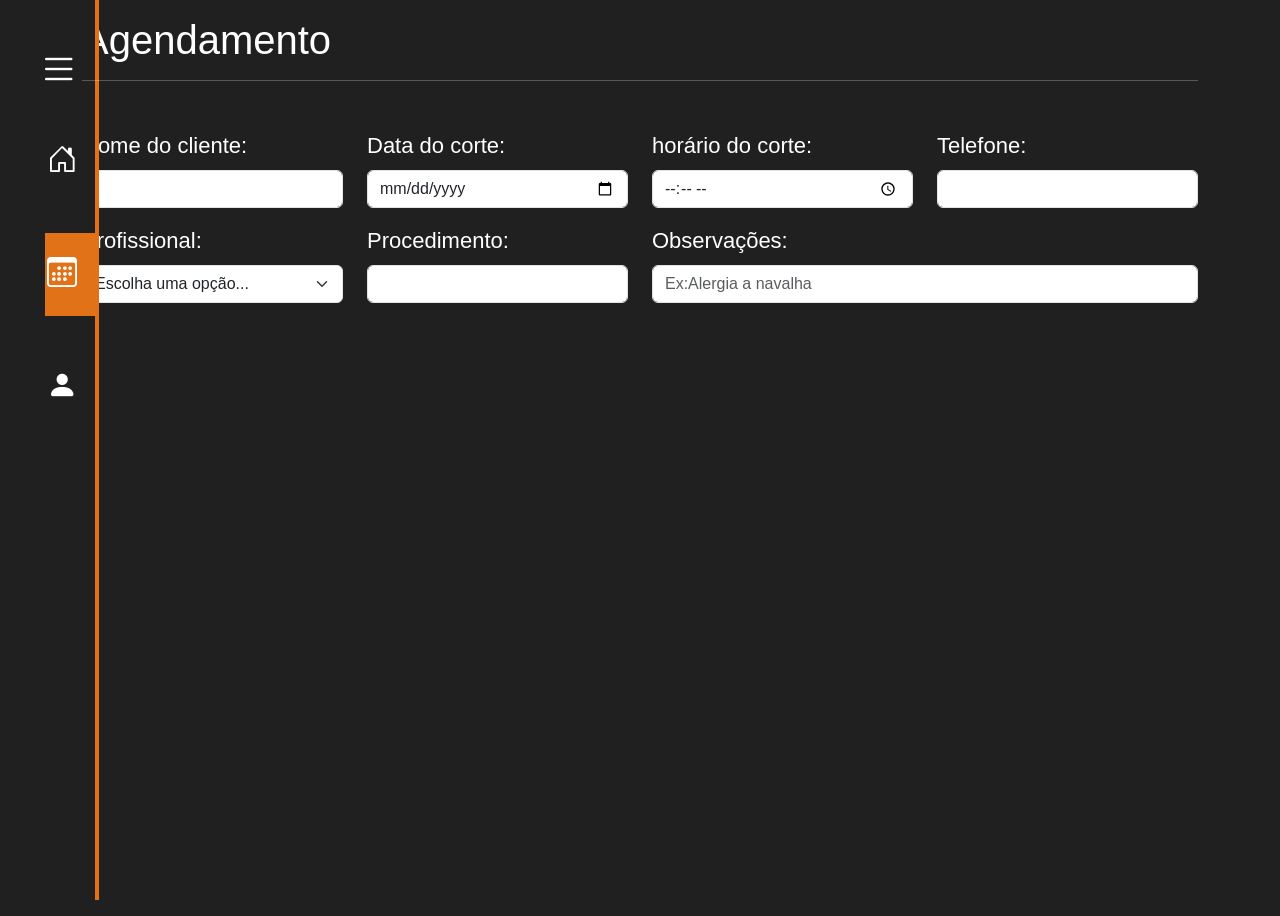
==== src/main/resources/templates/agendar.html @ f0557419 "Deletando arquivos repetidos e movendo os arquivos únicos para a outra pasta" ====
<!doctype html>
<html lang="pt-br">

<head>
    <meta charset="utf-8">
    <meta name="viewport" content="width=device-width, initial-scale=1">
    <title>Corte a Juba</title>
    <link href="https://cdn.jsdelivr.net/npm/bootstrap@5.3.8/dist/css/bootstrap.min.css" rel="stylesheet"
        integrity="sha384-sRIl4kxILFvY47J16cr9ZwB07vP4J8+LH7qKQnuqkuIAvNWLzeN8tE5YBujZqJLB" crossorigin="anonymous">
    <link rel="stylesheet" href="https://cdn.jsdelivr.net/npm/bootstrap-icons@1.13.1/font/bootstrap-icons.min.css">
    <link rel="stylesheet" href="/src/main/resources/static/css/home-usuario.css">
</head>

<body>
    <nav class="menu-lateral">
        <div class="btn-expandir">
            <i class="bi bi-list" id="btn-exp"></i>
        </div>
        <ul>
            <li class="item-menu ">
                <a href="index.html">
                    <span class="icon">
                        <i class="bi bi-house-door"></i>
                    </span>
                    <span class="txt-link">Home</span>
                </a>
            </li>
            <li class="item-menu ativo">
                <a href="agendar.html">
                    <span class="icon">
                        <i class="bi bi-calendar3"></i>
                    </span>
                    <span class="txt-link">Agendar</span>
                </a>
            </li>
            <li class="item-menu">
                <a href="cadastrar-servico.html">
                    <span class="icon">
                        <i class="bi bi-person-fill"></i>
                    </span>
                    <span class="txt-link">Perfil</span>
                </a>
            </li>
            
        </ul>
    </nav>
    <main>
        <div class="container mt-3">
            <h1>Agendamento</h1>
            <hr style="color: #fff;">
            <form class="mt-5" method="post">
                <div class="row">
                    <div class="col-12 col-md-6 col-lg-3 mb-3">
                        <label for="nome" class="form-label txt-agendar">Nome do cliente:</label>
                        <input type="text" class="form-control" id="nome" name="nome" required />
                    </div>
                    <div class="col-12 col-md-6 col-lg-3 mb-3">
                        <label for="data" class="form-label txt-agendar">Data do corte:</label>
                        <input type="date" class="form-control" id="data" name="data" required />
                    </div>
                    <div class="col-12 col-md-6 col-lg-3 mb-3">
                        <label for="hora" class="form-label txt-agendar">horário do corte:</label>
                        <input type="time" class="form-control" id="hora" name="hora" required />
                    </div>
                    <div class="col-12 col-md-6 col-lg-3 mb-3">
                        <label for="telefone" class="form-label txt-agendar">Telefone:</label>
                        <input type="tel" class="form-control" id="telefone" name="telefone" required />
                    </div>
                    <div class="col-12 col-md-6 col-lg-3 mb-3">
                    <label for="profissional" class="form-label txt-agendar">Profissional:</label>
                    <select class="form-select" aria-label="Default select example">
                        <option selected>Escolha uma opção...</option>
                        <option value="1">Edward Mãos de Tesoura</option>
                        <option value="2">Barbeiro Many</option>
                        <option value="3">Popeye</option>
                        <option value="4">Sem preferência</option>
                    </select>
                    </div>
                    <div class="col-12 col-md-6 col-lg-3 mb-3">
                        <label for="procedimento" class="form-label txt-agendar">Procedimento:</label>
                        <input type="text" class="form-control" id="procedimento" name="procedimento" required />
                    </div>
                    <div class="col-12 col-md-6 mb-3">
                        <label for="observacao" class="form-label txt-agendar">Observações:</label>
                        <input type="text" class="form-control" id="observacao" name="observacao" placeholder="Ex:Alergia a navalha"/>
                    </div>
                </div>
            </form>
        </div>
    </main>

    <script src="https://cdn.jsdelivr.net/npm/bootstrap@5.3.8/dist/js/bootstrap.bundle.min.js"
        integrity="sha384-FKyoEForCGlyvwx9Hj09JcYn3nv7wiPVlz7YYwJrWVcXK/BmnVDxM+D2scQbITxI"
        crossorigin="anonymous"></script>
    <script src="/src/main/resources/static/js/home-usuario.js"></script>
</body>

</html>
---- src/main/resources/static/css/home-usuario.css ----
*{
    margin: 0;
    padding: 0;
    box-sizing: border-box;
    font-family: Arial, Helvetica, sans-serif;

}

body{
    background-color: #202020;
    height: 100vh;
    
}

nav.menu-lateral{
    width:95px;
    height: 100%;
    background-color:#202020 ;
    padding: 40px 0 40px 1% ;
    box-shadow: 4px 0 0 #e17218;

    position: fixed;
    top: 0;
    left: 0;
    overflow: hidden;
    transition: .5s;
}

nav.menu-lateral.expandir{
    width:250px;

}

.btn-expandir{
    width: 100%;
    padding-left: 10px;
    margin-bottom: 20px;
    margin-left: 16px;
}

.btn-expandir > i{
    color: #fff;
    font-size: 40px;
    cursor: pointer;
}

ul{
    height: 100%;
    list-style-type: none;
}

ul li.item-menu:hover{
    background: #e17218;
}
ul li.item-menu{
    transition: .5s;
}

ul li.ativo{
    background-color: #e17218;
}

ul li.item-menu a{
    color: #fff;
    text-decoration: none;
    font-size: 22px;
    padding: 20px 4%;
    display: flex;
    
    margin-bottom: 30px;
    line-height: 40px;
}

ul li.item-menu a .txt-link{
    margin-left: 70px;
    transition: .5s;
    opacity: 0;
}

nav.menu-lateral.expandir .txt-link{
    margin-left: 30px;
    opacity: 1;

}

ul li.item-menu a .icon{
    width: 35px;
}

ul li.item-menu a .icon > i {
    font-size: 30px;
}

h1{
    color:#fff;
}

.fundo-card{
    background-color: rgba(255, 255, 255, 0.1);
   
}
.fundo-card .card-title{
    color: #fff;
    font-size: 22px;
    font-style: oblique;
    
}

.fundo-card .card-text, 
.fundo-card .card-subtitle{
   color: #fff;
   font-size: 17px;
   text-align: justify;
}

.fundo-card .card-link {
    font-size: 20px;
    color: #e17218;
    text-decoration: underline;
    font-weight: bold;
    }

.txt-agendar{
    font-size: 22px;
    color: #fff;
}
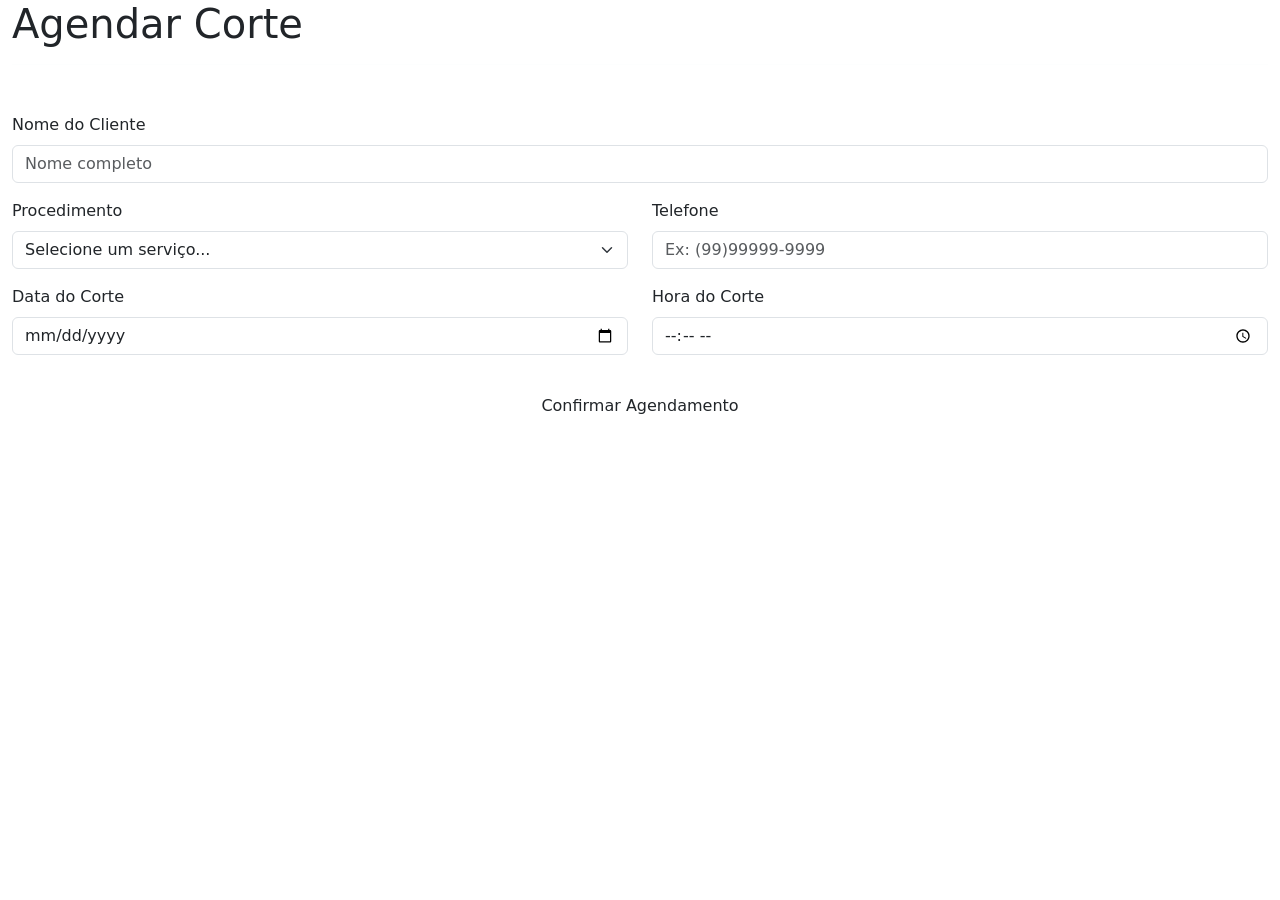
==== commit 8cd08f43: "Adição de cortes ao MySQL. Retornei ao descrisao escrito errado, talvez mude depois." ====
--- a/src/main/resources/templates/agendar.html
+++ b/src/main/resources/templates/agendar.html
@@ -1,98 +1,68 @@
 <!doctype html>
-<html lang="pt-br">
+<html lang="pt-br" xmlns:th="http://www.thymeleaf.org">
 
 <head>
     <meta charset="utf-8">
     <meta name="viewport" content="width=device-width, initial-scale=1">
-    <title>Corte a Juba</title>
-    <link href="https://cdn.jsdelivr.net/npm/bootstrap@5.3.8/dist/css/bootstrap.min.css" rel="stylesheet"
-        integrity="sha384-sRIl4kxILFvY47J16cr9ZwB07vP4J8+LH7qKQnuqkuIAvNWLzeN8tE5YBujZqJLB" crossorigin="anonymous">
+    <title>Cortando a Juba</title>
+    <link href="https://cdn.jsdelivr.net/npm/bootstrap@5.3.3/dist/css/bootstrap.min.css" rel="stylesheet">
     <link rel="stylesheet" href="https://cdn.jsdelivr.net/npm/bootstrap-icons@1.13.1/font/bootstrap-icons.min.css">
-    <link rel="stylesheet" href="/src/main/resources/static/css/home-usuario.css">
+    <link rel="stylesheet" th:href="@{/css/style1.css}">
 </head>
 
 <body>
-    <nav class="menu-lateral">
-        <div class="btn-expandir">
-            <i class="bi bi-list" id="btn-exp"></i>
-        </div>
-        <ul>
-            <li class="item-menu ">
-                <a href="index.html">
-                    <span class="icon">
-                        <i class="bi bi-house-door"></i>
-                    </span>
-                    <span class="txt-link">Home</span>
-                </a>
-            </li>
-            <li class="item-menu ativo">
-                <a href="agendar.html">
-                    <span class="icon">
-                        <i class="bi bi-calendar3"></i>
-                    </span>
-                    <span class="txt-link">Agendar</span>
-                </a>
-            </li>
-            <li class="item-menu">
-                <a href="cadastrar-servico.html">
-                    <span class="icon">
-                        <i class="bi bi-person-fill"></i>
-                    </span>
-                    <span class="txt-link">Perfil</span>
-                </a>
-            </li>
-            
-        </ul>
-    </nav>
-    <main>
-        <div class="container mt-3">
-            <h1>Agendamento</h1>
-            <hr style="color: #fff;">
-            <form class="mt-5" method="post">
-                <div class="row">
-                    <div class="col-12 col-md-6 col-lg-3 mb-3">
-                        <label for="nome" class="form-label txt-agendar">Nome do cliente:</label>
-                        <input type="text" class="form-control" id="nome" name="nome" required />
+    <header th:replace="~{fragments/header-usuario :: header-usuario}"></header>
+
+    <main class="main-content">
+        <div class="container-fluid">
+            <h1>Agendar Corte</h1>
+            <hr class="border-light">
+
+            <div class="fundo-form mt-5">
+                <form method="POST">
+                    <div class="row">
+                        <div class="col-md-12 mb-3">
+                            <label for="nomeCliente" class="form-label">Nome do Cliente</label>
+                            <input type="text" class="form-control" id="nomeCliente" name="nomeCliente"
+                                placeholder="Nome completo" required />
+                        </div>
+
+                        <div class="col-md-6 mb-3">
+                            <label for="procedimentos" class="form-label">Procedimento</label>
+                            <select class="form-select" id="procedimentos" name="procedimentos" required>
+                                <option value="" disabled selected>Selecione um serviço...</option>
+                                <option th:each="p : ${procedimentos}" th:value="${p.nomeProcedimento}"
+                                    th:text="${p.nomeProcedimento}">
+                                </option>
+                            </select>
+                        </div>
+                        <div class="col-md-6 mb-3">
+                            <label for="telefone" class="form-label">Telefone</label>
+                            <input type="tel" class="form-control" id="telefone" name="telefone"
+                                placeholder="Ex: (99)99999-9999" required />
+                        </div>
+
+                        <div class="col-md-6 mb-3">
+                            <label for="data" class="form-label">Data do Corte</label>
+                            <input type="date" class="form-control" id="data" name="data" required />
+                        </div>
+
+                        <div class="col-md-6 mb-3">
+                            <label for="hora" class="form-label">Hora do Corte</label>
+                            <input type="time" class="form-control" id="hora" name="hora" required />
+                        </div>
+
+                        <div class="col-md-12 mt-3">
+                            <button type="submit" class="btn btn-agendar w-100">Confirmar Agendamento</button>
+                        </div>
                     </div>
-                    <div class="col-12 col-md-6 col-lg-3 mb-3">
-                        <label for="data" class="form-label txt-agendar">Data do corte:</label>
-                        <input type="date" class="form-control" id="data" name="data" required />
-                    </div>
-                    <div class="col-12 col-md-6 col-lg-3 mb-3">
-                        <label for="hora" class="form-label txt-agendar">horário do corte:</label>
-                        <input type="time" class="form-control" id="hora" name="hora" required />
-                    </div>
-                    <div class="col-12 col-md-6 col-lg-3 mb-3">
-                        <label for="telefone" class="form-label txt-agendar">Telefone:</label>
-                        <input type="tel" class="form-control" id="telefone" name="telefone" required />
-                    </div>
-                    <div class="col-12 col-md-6 col-lg-3 mb-3">
-                    <label for="profissional" class="form-label txt-agendar">Profissional:</label>
-                    <select class="form-select" aria-label="Default select example">
-                        <option selected>Escolha uma opção...</option>
-                        <option value="1">Edward Mãos de Tesoura</option>
-                        <option value="2">Barbeiro Many</option>
-                        <option value="3">Popeye</option>
-                        <option value="4">Sem preferência</option>
-                    </select>
-                    </div>
-                    <div class="col-12 col-md-6 col-lg-3 mb-3">
-                        <label for="procedimento" class="form-label txt-agendar">Procedimento:</label>
-                        <input type="text" class="form-control" id="procedimento" name="procedimento" required />
-                    </div>
-                    <div class="col-12 col-md-6 mb-3">
-                        <label for="observacao" class="form-label txt-agendar">Observações:</label>
-                        <input type="text" class="form-control" id="observacao" name="observacao" placeholder="Ex:Alergia a navalha"/>
-                    </div>
-                </div>
-            </form>
+                </form>
+            </div>
         </div>
     </main>
 
-    <script src="https://cdn.jsdelivr.net/npm/bootstrap@5.3.8/dist/js/bootstrap.bundle.min.js"
-        integrity="sha384-FKyoEForCGlyvwx9Hj09JcYn3nv7wiPVlz7YYwJrWVcXK/BmnVDxM+D2scQbITxI"
-        crossorigin="anonymous"></script>
-    <script src="/src/main/resources/static/js/home-usuario.js"></script>
+    <script src="https://cdn.jsdelivr.net/npm/bootstrap@5.3.3/dist/js/bootstrap.bundle.min.js"></script>
+    <script th:src="@{/js/menu.js}"></script>
 </body>
 
 </html>
